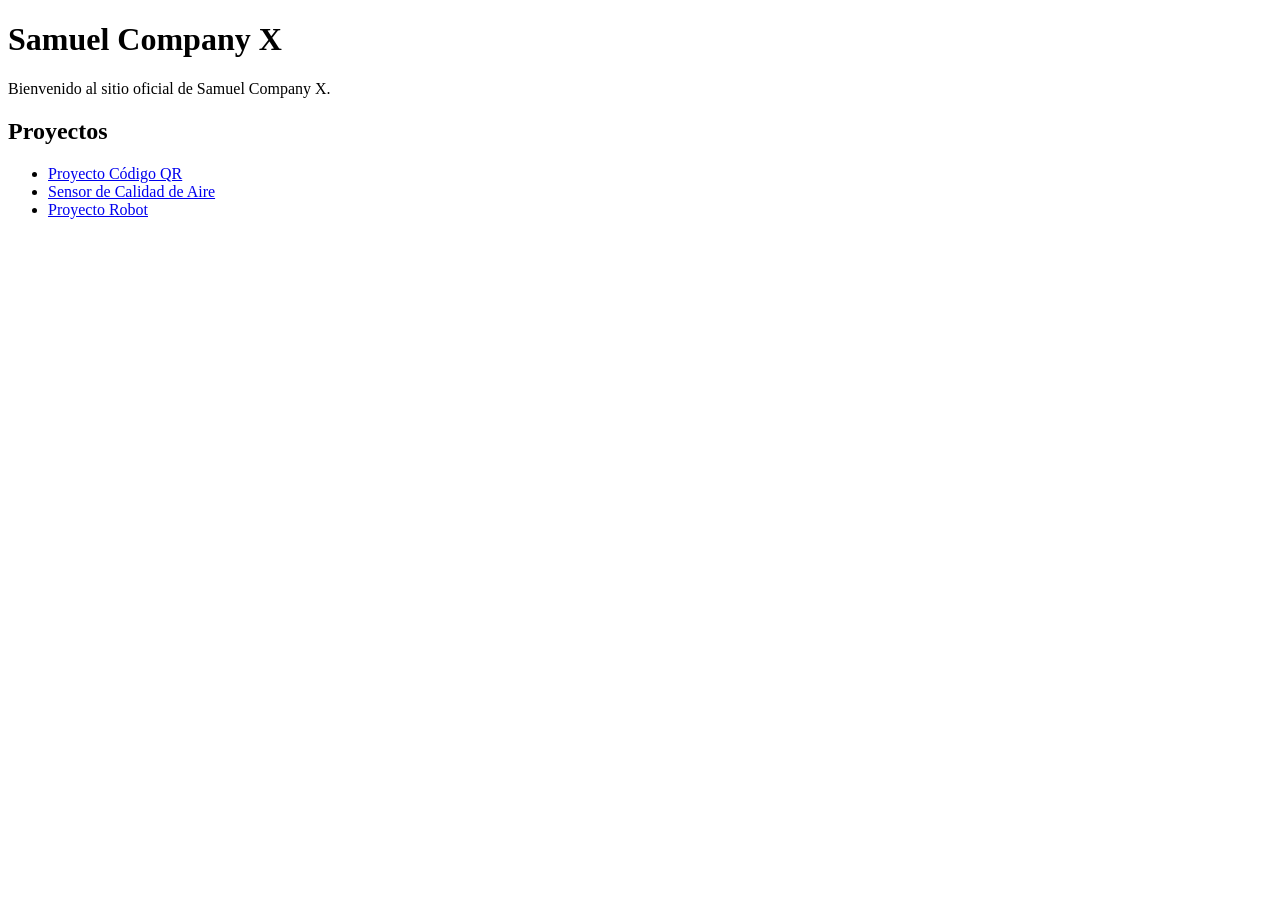
==== index.html @ 4893d424 "Create index.html" ====
<!DOCTYPE html>
<html>
<head>
<title>Samuel Company X</title>
</head>

<body>

<h1>Samuel Company X</h1>

<p>Bienvenido al sitio oficial de Samuel Company X.</p>

<h2>Proyectos</h2>

<ul>
<li><a href="proyectos/codigo-qr.html">Proyecto Código QR</a></li>
<li><a href="proyectos/sensor-aire.html">Sensor de Calidad de Aire</a></li>
<li><a href="proyectos/robot.html">Proyecto Robot</a></li>
</ul>

</body>
</html>
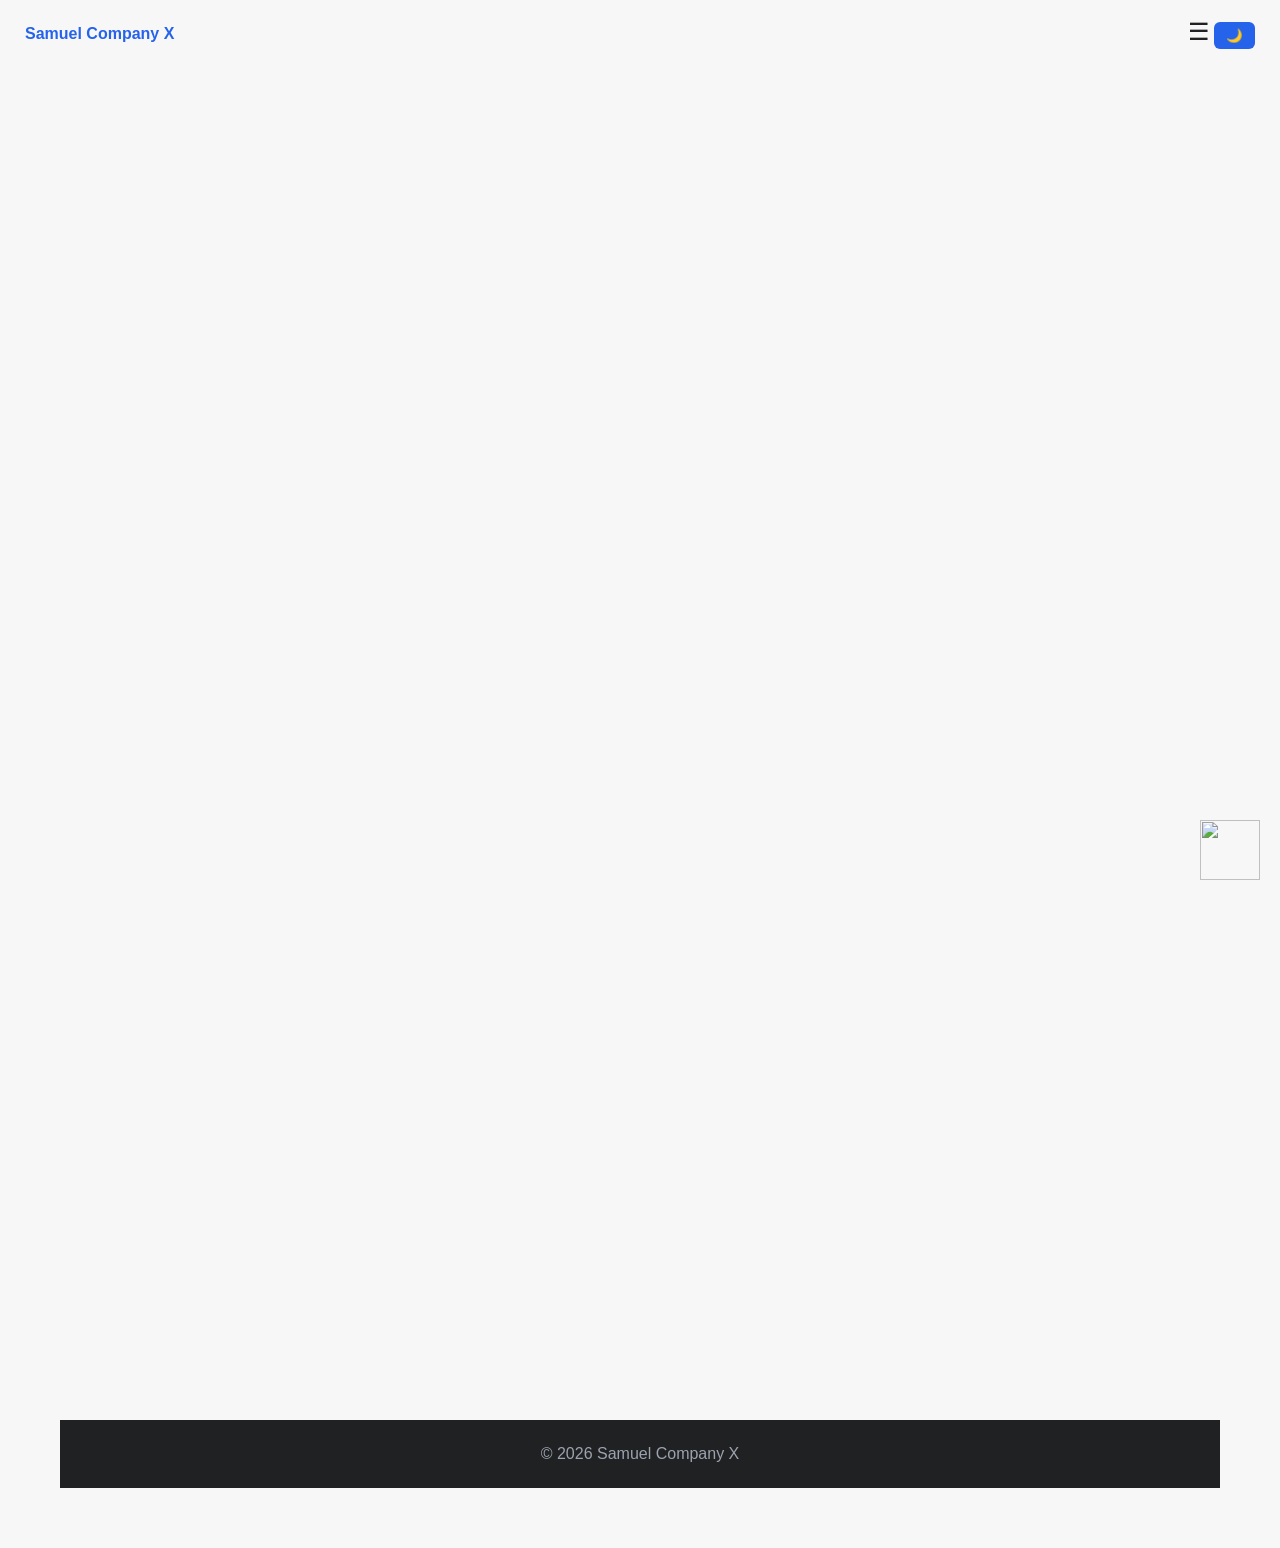
==== commit 5d6ad88d: "Update index.html" ====
--- a/index.html
+++ b/index.html
@@ -1,22 +1,246 @@
-<!DOCTYPE html>
-<html>
-<head>
-<title>Samuel Company X</title>
-</head>
-
-<body>
-
-<h1>Samuel Company X</h1>
-
-<p>Bienvenido al sitio oficial de Samuel Company X.</p>
-
-<h2>Proyectos</h2>
-
-<ul>
-<li><a href="proyectos/codigo-qr.html">Proyecto Código QR</a></li>
-<li><a href="proyectos/sensor-aire.html">Sensor de Calidad de Aire</a></li>
-<li><a href="proyectos/robot.html">Proyecto Robot</a></li>
-</ul>
-
-</body>
-</html>
+<!DOCTYPE html>
+<html lang="es">
+<head>
+<meta charset="UTF-8">
+<meta name="viewport" content="width=device-width, initial-scale=1.0">
+<title>Samuel Company X</title>
+<link rel="stylesheet" href="style.css">
+<link rel="icon" href="IMG/logo.png">
+</head>
+
+<body>
+
+
+
+<!-- NAVBAR -->
+<header>
+<div class="logo">Samuel Company X</div>
+
+<div>
+<span class="menu-btn" onclick="openMenu()">☰</span>
+<button class="dark-btn" onclick="toggleDark()">🌙</button>
+</div>
+</header>
+
+<!-- MENU LATERAL -->
+<div class="side-menu" id="menu">
+
+<div class="menu-top">
+<strong>Samuel Company X</strong>
+<span class="close-btn" onclick="closeMenu()">✕</span>
+</div>
+
+<a href="index.html">🏠 Inicio</a>
+<a href="about.html">👤 Sobre Nosotros</a>
+<a href="projects.html">💻 Proyectos</a>
+<a href="services.html">⚙️ Servicios</a>
+<a href="certificates.html">🏆 Certificados</a>
+<a href="contact.html">📞 Contacto</a>
+
+</div>
+
+<div class="overlay" id="overlay" onclick="closeMenu()"></div>
+
+<!-- HERO -->
+<section class="hero reveal">
+
+<h1>Samuel Company X</h1>
+
+<div class="blue-line"></div>
+
+<p>
+Tecnología, software y hardware diseñados para crear soluciones modernas,
+seguras y eficientes.
+</p>
+
+</section>
+
+
+<!-- CONTENIDO -->
+<div class="container">
+
+<!-- QUIENES SOMOS -->
+<div class="content reveal">
+
+<div class="text">
+
+<h2>Quiénes Somos</h2>
+
+<p>
+Samuel Company X es una empresa enfocada en el desarrollo tecnológico y la innovación digital. Nos especializamos en la creación de software, páginas web modernas y soluciones electrónicas de hardware diseñadas para impulsar el crecimiento de negocios y proyectos en el entorno digital.
+
+Combinamos tecnología, diseño minimalista y seguridad informática para desarrollar soluciones eficientes, confiables y adaptadas a las necesidades de cada cliente. 
+</p>
+
+<p>
+Nuestro objetivo es ayudar a empresas y emprendedores a destacar, crecer y evolucionar en un mundo cada vez más conectado.
+
+</p>
+
+</div>
+
+<div class="image">
+<img src="IMG/test.jpg" alt="imagen">
+</div>
+
+</div>
+
+
+<!-- SERVICIOS -->
+<div class="content reveal">
+
+<div class="text">
+
+<h2>Servicios</h2>
+
+<ul>
+
+<li>💻 Desarrollo de páginas web</li>
+
+<li>🛠 Desarrollo de software</li>
+
+<li>🔐 Ciberseguridad</li>
+
+<li>⚡ Electrónica y hardware</li>
+
+<li>📡 Automatización e IoT</li>
+
+</ul>
+
+</div>
+
+</div>
+
+
+<!-- PROYECTOS -->
+<div class="content reveal">
+
+<div class="text">
+
+<h2>Proyectos</h2>
+
+<p>
+Algunos de nuestros proyectos incluyen páginas web educativas,
+sistemas digitales, automatización electrónica y plataformas
+web modernas diseñadas para mejorar la experiencia del usuario.
+</p>
+
+</div>
+
+</div>
+
+
+<!-- CONTACTO -->
+<div class="content reveal">
+
+<div class="text">
+
+<h2>Contacto</h2>
+
+<p>
+Si desea trabajar con nosotros o conocer más sobre nuestros proyectos,
+puede contactarnos por WhatsApp.
+</p>
+
+</div>
+
+</div>
+<a id="whatsapp-btn" target="_blank">
+<img src="https://upload.wikimedia.org/wikipedia/commons/6/6b/WhatsApp.svg">
+</a>
+
+<footer>
+© 2026 Samuel Company X
+</footer>
+
+<script>
+
+/* LOADER */
+
+window.addEventListener("load", () => {
+document.getElementById("loader").classList.add("hide");
+});
+
+
+/* MENU */
+
+const menu = document.getElementById("menu");
+const overlay = document.getElementById("overlay");
+
+function openMenu(){
+menu.classList.add("open");
+overlay.classList.add("show");
+}
+
+function closeMenu(){
+menu.classList.remove("open");
+overlay.classList.remove("show");
+}
+
+
+/* DARK MODE */
+
+if(localStorage.getItem("dark")){
+document.body.classList.add("dark");
+}
+
+function toggleDark(){
+
+document.body.classList.toggle("dark");
+
+if(document.body.classList.contains("dark")){
+localStorage.setItem("dark",true);
+}else{
+localStorage.removeItem("dark");
+}
+
+}
+
+
+/* ANIMACION SCROLL */
+
+const elements = document.querySelectorAll(".reveal");
+
+const observer = new IntersectionObserver(entries => {
+
+entries.forEach(entry => {
+
+if(entry.isIntersecting){
+entry.target.classList.add("show");
+}else{
+entry.target.classList.remove("show");
+}
+
+});
+
+},{threshold:0.2});
+
+elements.forEach(el=>observer.observe(el));
+
+
+/* WHATSAPP AUTOMATICO */
+
+const whatsappBtn = document.getElementById("whatsapp-btn");
+
+let mensaje = "Hola Samuel Company X, vi su página web y me gustaría recibir información.";
+
+const pagina = window.location.pathname;
+
+if(pagina.includes("services")){
+mensaje = "Hola Samuel Company X, me interesa conocer más sobre sus servicios tecnológicos.";
+}
+
+const whatsappBtn = document.getElementById("whatsapp-btn");
+let mensaje = "Hola Samuel Company X, me interesa conocer sus proyectos.";
+whatsappBtn.href = "https://wa.me/7621116313?text=" + encodeURIComponent(mensaje);
+if(pagina.includes("certificates")){
+mensaje = "Hola Samuel Company X, vi sus certificados y quiero conocer más sobre su experiencia.";
+}
+
+if(pagina.includes("contact")){
+mensaje = "Hola Samuel Company X, quiero ponerme en contacto con ustedes.";
+}
+
+whatsappBtn.href = "https://wa.me/7621116313?text=" + encodeURIComponent(mensaje);
+
+</script>
--- a/style.css
+++ b/style.css
@@ -0,0 +1,537 @@
+/* RESET */
+
+*{
+margin:0;
+padding:0;
+box-sizing:border-box;
+font-family:Arial, Helvetica, sans-serif;
+}
+
+body{
+background:#F7F7F8;
+color:#202123;
+transition:.4s;
+}
+
+body.dark{
+background:#202123;
+color:#ECECF1;
+}
+
+html, body{
+margin:0;
+padding:0;
+width:100%;
+overflow-x:hidden;
+box-sizing:border-box;
+}
+
+*{
+box-sizing:border-box;
+}
+
+.gallery{
+display:grid;
+grid-template-columns:repeat(auto-fit,minmax(250px,1fr));
+gap:20px;
+margin-top:30px;
+}
+
+.gallery img{
+width:100%;
+height:180px;
+object-fit:cover;
+border-radius:10px;
+cursor:pointer;
+transition:0.3s;
+}
+
+.gallery img:hover{
+transform:scale(1.05);
+}
+
+
+/* LOADER */
+
+
+
+/* NAVBAR */
+
+header{
+position:sticky;
+top:0;
+backdrop-filter:blur(10px);
+background:rgba(247,247,248,.85);
+padding:18px 25px;
+display:flex;
+justify-content:space-between;
+align-items:center;
+z-index:1000;
+}
+
+body.dark header{
+background:rgba(32,33,35,.8);
+}
+
+.logo{
+font-weight:bold;
+color:#2563EB;
+}
+
+.menu-btn{
+font-size:24px;
+cursor:pointer;
+}
+
+.dark-btn{
+background:#2563EB;
+border:none;
+color:white;
+padding:6px 12px;
+border-radius:6px;
+cursor:pointer;
+}
+
+
+/* HERO */
+
+.hero{
+text-align:center;
+padding:80px 20px 40px;
+}
+
+.hero h1{
+font-size:4rem;
+color:#2563EB;
+margin-bottom:10px;
+}
+
+.blue-line{
+height:4px;
+background:#2563EB;
+width:70%;
+margin:auto;
+margin-bottom:25px;
+}
+
+.hero p{
+max-width:700px;
+margin:auto;
+font-size:18px;
+}
+
+
+/* CONTENIDO */
+
+.container{
+max-width:1200px;
+margin:60px auto;
+padding:0 20px;
+}
+
+.content{
+display:flex;
+gap:30px;
+margin-bottom:80px;
+flex-wrap:wrap;
+}
+
+.text{
+flex:1 1 60%;
+line-height:1.9;
+}
+
+.text h2{
+color:#2563EB;
+margin-bottom:15px;
+}
+
+.image{
+flex:1 1 35%;
+}
+
+.image img{
+width:100%;
+border-radius:12px;
+}
+
+
+/* BOTON */
+
+.btn{
+display:inline-block;
+margin-top:20px;
+padding:10px 20px;
+background:#2563EB;
+color:white;
+text-decoration:none;
+border-radius:8px;
+transition:.3s;
+}
+
+.btn:hover{
+background:#1D4ED8;
+}
+
+
+/* MENU LATERAL */
+
+.side-menu{
+position:fixed;
+top:0;
+left:-280px;
+width:280px;
+height:100%;
+background:#202123;
+color:white;
+padding:25px;
+transition:.4s cubic-bezier(.77,0,.18,1);
+z-index:2000;
+}
+
+.side-menu.open{
+left:0;
+}
+
+.menu-top{
+display:flex;
+justify-content:space-between;
+align-items:center;
+}
+
+.close-btn{
+cursor:pointer;
+font-size:20px;
+}
+
+.side-menu a{
+display:block;
+color:#ECECF1;
+text-decoration:none;
+margin:15px 0;
+}
+
+.side-menu a:hover{
+color:#2563EB;
+}
+
+/* BOTON WHATSAPP FLOTANTE */
+
+#whatsapp-btn{
+
+position:fixed;
+bottom:25px;
+right:25px;
+
+background:none;
+border:none;
+
+z-index:9999;
+
+}
+
+#whatsapp-btn img{
+
+width:60px;
+height:60px;
+
+transition:.3s;
+
+}
+
+#whatsapp-btn img:hover{
+
+transform:scale(1.15);
+
+}
+
+
+/* OVERLAY */
+
+.overlay{
+position:fixed;
+inset:0;
+background:rgba(0,0,0,.4);
+opacity:0;
+pointer-events:none;
+transition:.3s;
+}
+
+.overlay.show{
+opacity:1;
+pointer-events:all;
+}
+
+
+/* FOOTER */
+
+footer{
+text-align:center;
+background:#202123;
+color:#9CA3AF;
+padding:25px 0;
+}
+
+
+/* ANIMACION TIPO APPLE */
+
+.reveal{
+  opacity:0;
+  transform:translateY(80px) scale(.96);
+  transition:1s cubic-bezier(.19,1,.22,1);
+}
+
+.reveal.show{
+  opacity:1;
+  transform:translateY(0) scale(1);
+}
+
+/* TARJETAS DE PROYECTOS */
+
+.project-card{
+
+display:flex;
+gap:30px;
+margin:60px 0;
+align-items:center;
+flex-wrap:wrap;
+
+}
+
+.project-card img{
+
+width:350px;
+border-radius:12px;
+
+}
+
+.project-info{
+
+flex:1;
+
+}
+
+.project-info h2{
+
+color:#2563EB;
+margin-bottom:10px;
+
+}
+
+/* TARJETAS DE SERVICIOS */
+
+.service-card{
+
+background:white;
+padding:25px;
+border-radius:12px;
+margin:40px 0;
+box-shadow:0 5px 20px rgba(0,0,0,.08);
+transition:.3s;
+
+}
+
+body.dark .service-card{
+background:#2a2a2e;
+}
+
+.service-card:hover{
+
+transform:translateY(-5px);
+
+}
+
+.service-card h2{
+
+color:#2563EB;
+margin-bottom:10px;
+
+}
+
+/* LIGHTBOX PROFESIONAL */
+
+.lightbox{
+display:none;
+position:fixed;
+top:0;
+left:0;
+width:100%;
+height:100%;
+background:rgba(0,0,0,0.92);
+z-index:9999;
+
+justify-content:center;
+align-items:center;
+flex-direction:column;
+}
+
+/* cuando se abre */
+
+.lightbox.show{
+display:flex;
+}
+
+/* imagen */
+
+.lightbox-img{
+max-width:90%;
+max-height:85%;
+border-radius:10px;
+box-shadow:0 0 40px rgba(0,0,0,0.8);
+
+transform:scale(0.8);
+opacity:0;
+transition:all 0.35s ease;
+}
+
+/* animación */
+
+.lightbox.show .lightbox-img{
+transform:scale(1);
+opacity:1;
+}
+
+/* cerrar */
+
+.close{
+position:absolute;
+top:25px;
+right:40px;
+font-size:40px;
+color:white;
+cursor:pointer;
+}
+
+/* flechas */
+
+.prev,.next{
+position:absolute;
+top:50%;
+font-size:50px;
+color:white;
+cursor:pointer;
+padding:20px;
+user-select:none;
+}
+
+.prev{left:30px;}
+.next{right:30px;}
+
+.prev:hover,.next:hover,.close:hover{
+color:#00aaff;
+}
+
+input, textarea{
+width:100%;
+padding:10px;
+margin-top:10px;
+border-radius:6px;
+border:1px solid #ccc;
+}
+
+button{
+padding:10px 20px;
+background:#0077ff;
+color:white;
+border:none;
+border-radius:6px;
+cursor:pointer;
+}
+
+button:hover{
+background:#0055cc;
+}
+
+/* ================= PROYECTOS ================= */
+
+.container-projects {
+  display: grid;
+  grid-template-columns: repeat(auto-fit, minmax(300px, 1fr));
+  gap: 25px;
+  padding: 20px;
+}
+
+/* Tarjeta de cada proyecto */
+.project-card {
+  background:#1e293b;   /* fondo oscuro */
+  border-radius:12px;
+  overflow:hidden;
+  box-shadow:0 6px 15px rgba(0,0,0,0.3);
+  transition:transform 0.3s ease, box-shadow 0.3s ease;
+}
+
+/* Efecto hover */
+.project-card:hover {
+  transform:translateY(-5px);
+  box-shadow:0 10px 20px rgba(0,0,0,0.5);
+}
+
+/* Previsualización del proyecto (iframe reducido) */
+.project-preview {
+  width:100%;
+  height:180px;
+  border:none;
+  pointer-events:none; /* que no se pueda interactuar */
+}
+
+/* Parte inferior con título y descripción */
+.project-info {
+  padding:15px 20px;
+  background:#0f172a;  /* tono oscuro */
+  color:white;
+}
+
+.project-info h3 {
+  margin:0 0 5px 0;
+  font-size:1.2rem;
+  color:#f1f5f9;
+}
+
+.project-info p {
+  margin:0;
+  font-size:0.95rem;
+  color:#cbd5e1;
+}
+
+/* Link de todo el proyecto */
+.project-link {
+  text-decoration:none;
+  color:inherit;
+}
+
+#whatsapp-btn {
+  position: fixed;
+  bottom: 20px;
+  right: 20px;
+  width: 60px;
+  height: 60px;
+  z-index: 1000;
+}
+
+#whatsapp-btn img {
+  width: 100%;
+  height: 100%;
+}
+
+/* ================= RESPONSIVE ================= */
+@media(max-width:768px){
+  .project-preview {
+    height:150px;
+  }
+
+  .project-info h3 {
+    font-size:1rem;
+  }
+
+  .project-info p {
+    font-size:0.85rem;
+  }
+}
+
+
+/* RESPONSIVE */
+
+@media(max-width:768px){
+
+
+}
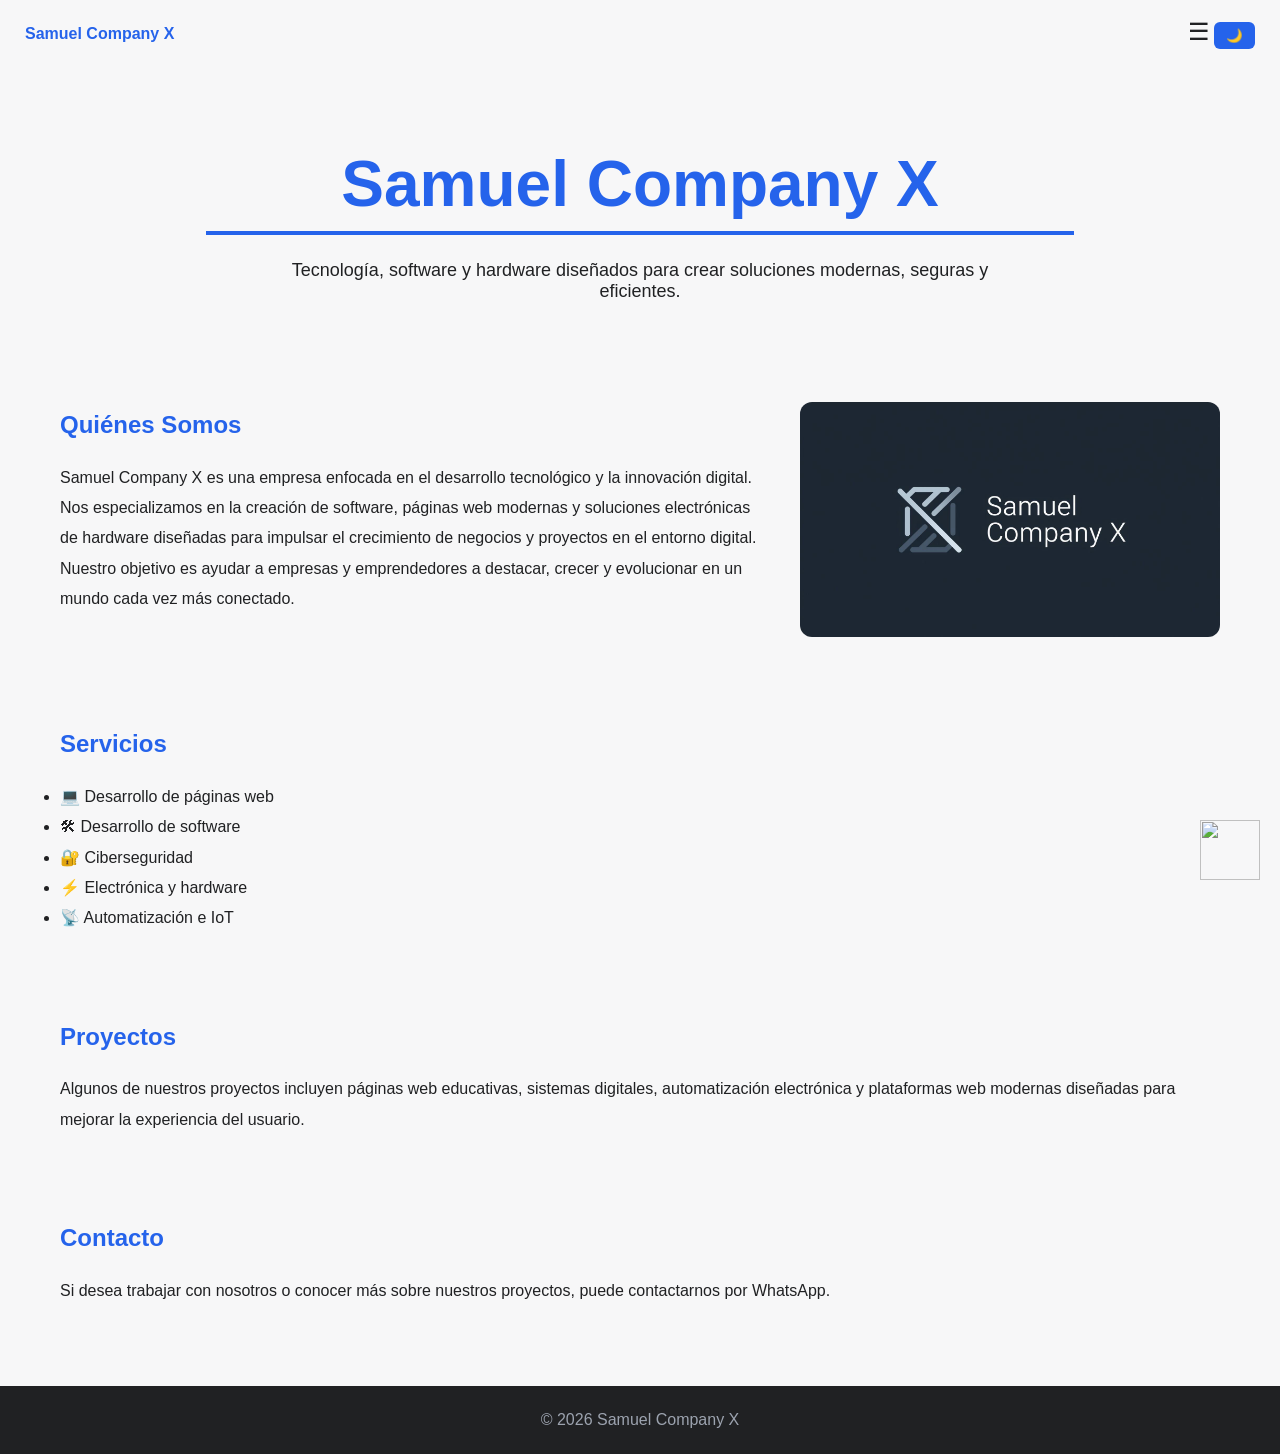
==== commit 56b1b557: "Update index.html" ====
--- a/index.html
+++ b/index.html
@@ -10,237 +10,141 @@
 
 <body>
 
-
-
 <!-- NAVBAR -->
 <header>
-<div class="logo">Samuel Company X</div>
-
-<div>
-<span class="menu-btn" onclick="openMenu()">☰</span>
-<button class="dark-btn" onclick="toggleDark()">🌙</button>
-</div>
+  <div class="logo">Samuel Company X</div>
+  <div>
+    <span class="menu-btn" onclick="openMenu()">☰</span>
+    <button class="dark-btn" onclick="toggleDark()">🌙</button>
+  </div>
 </header>
 
 <!-- MENU LATERAL -->
 <div class="side-menu" id="menu">
-
-<div class="menu-top">
-<strong>Samuel Company X</strong>
-<span class="close-btn" onclick="closeMenu()">✕</span>
+  <div class="menu-top">
+    <strong>Samuel Company X</strong>
+    <span class="close-btn" onclick="closeMenu()">✕</span>
+  </div>
+  <a href="index.html">🏠 Inicio</a>
+  <a href="about.html">👤 Sobre Nosotros</a>
+  <a href="projects.html">💻 Proyectos</a>
+  <a href="services.html">⚙️ Servicios</a>
+  <a href="certificates.html">🏆 Certificados</a>
+  <a href="contact.html">📞 Contacto</a>
 </div>
-
-<a href="index.html">🏠 Inicio</a>
-<a href="about.html">👤 Sobre Nosotros</a>
-<a href="projects.html">💻 Proyectos</a>
-<a href="services.html">⚙️ Servicios</a>
-<a href="certificates.html">🏆 Certificados</a>
-<a href="contact.html">📞 Contacto</a>
-
-</div>
-
 <div class="overlay" id="overlay" onclick="closeMenu()"></div>
 
 <!-- HERO -->
 <section class="hero reveal">
-
-<h1>Samuel Company X</h1>
-
-<div class="blue-line"></div>
-
-<p>
-Tecnología, software y hardware diseñados para crear soluciones modernas,
-seguras y eficientes.
-</p>
-
+  <h1>Samuel Company X</h1>
+  <div class="blue-line"></div>
+  <p>
+    Tecnología, software y hardware diseñados para crear soluciones modernas,
+    seguras y eficientes.
+  </p>
 </section>
-
 
 <!-- CONTENIDO -->
 <div class="container">
 
-<!-- QUIENES SOMOS -->
-<div class="content reveal">
+  <!-- QUIENES SOMOS -->
+  <div class="content reveal">
+    <div class="text">
+      <h2>Quiénes Somos</h2>
+      <p>
+        Samuel Company X es una empresa enfocada en el desarrollo tecnológico y la innovación digital. Nos especializamos en la creación de software, páginas web modernas y soluciones electrónicas de hardware diseñadas para impulsar el crecimiento de negocios y proyectos en el entorno digital.
+      </p>
+      <p>
+        Nuestro objetivo es ayudar a empresas y emprendedores a destacar, crecer y evolucionar en un mundo cada vez más conectado.
+      </p>
+    </div>
+    <div class="image">
+      <img src="IMG/test.jpg" alt="imagen">
+    </div>
+  </div>
 
-<div class="text">
+  <!-- SERVICIOS -->
+  <div class="content reveal">
+    <div class="text">
+      <h2>Servicios</h2>
+      <ul>
+        <li>💻 Desarrollo de páginas web</li>
+        <li>🛠 Desarrollo de software</li>
+        <li>🔐 Ciberseguridad</li>
+        <li>⚡ Electrónica y hardware</li>
+        <li>📡 Automatización e IoT</li>
+      </ul>
+    </div>
+  </div>
 
-<h2>Quiénes Somos</h2>
+  <!-- PROYECTOS -->
+  <div class="content reveal">
+    <div class="text">
+      <h2>Proyectos</h2>
+      <p>
+        Algunos de nuestros proyectos incluyen páginas web educativas,
+        sistemas digitales, automatización electrónica y plataformas
+        web modernas diseñadas para mejorar la experiencia del usuario.
+      </p>
+    </div>
+  </div>
 
-<p>
-Samuel Company X es una empresa enfocada en el desarrollo tecnológico y la innovación digital. Nos especializamos en la creación de software, páginas web modernas y soluciones electrónicas de hardware diseñadas para impulsar el crecimiento de negocios y proyectos en el entorno digital.
-
-Combinamos tecnología, diseño minimalista y seguridad informática para desarrollar soluciones eficientes, confiables y adaptadas a las necesidades de cada cliente. 
-</p>
-
-<p>
-Nuestro objetivo es ayudar a empresas y emprendedores a destacar, crecer y evolucionar en un mundo cada vez más conectado.
-
-</p>
+  <!-- CONTACTO -->
+  <div class="content reveal">
+    <div class="text">
+      <h2>Contacto</h2>
+      <p>
+        Si desea trabajar con nosotros o conocer más sobre nuestros proyectos,
+        puede contactarnos por WhatsApp.
+      </p>
+    </div>
+  </div>
 
 </div>
 
-<div class="image">
-<img src="IMG/test.jpg" alt="imagen">
-</div>
-
-</div>
-
-
-<!-- SERVICIOS -->
-<div class="content reveal">
-
-<div class="text">
-
-<h2>Servicios</h2>
-
-<ul>
-
-<li>💻 Desarrollo de páginas web</li>
-
-<li>🛠 Desarrollo de software</li>
-
-<li>🔐 Ciberseguridad</li>
-
-<li>⚡ Electrónica y hardware</li>
-
-<li>📡 Automatización e IoT</li>
-
-</ul>
-
-</div>
-
-</div>
-
-
-<!-- PROYECTOS -->
-<div class="content reveal">
-
-<div class="text">
-
-<h2>Proyectos</h2>
-
-<p>
-Algunos de nuestros proyectos incluyen páginas web educativas,
-sistemas digitales, automatización electrónica y plataformas
-web modernas diseñadas para mejorar la experiencia del usuario.
-</p>
-
-</div>
-
-</div>
-
-
-<!-- CONTACTO -->
-<div class="content reveal">
-
-<div class="text">
-
-<h2>Contacto</h2>
-
-<p>
-Si desea trabajar con nosotros o conocer más sobre nuestros proyectos,
-puede contactarnos por WhatsApp.
-</p>
-
-</div>
-
-</div>
+<!-- WHATSAPP -->
 <a id="whatsapp-btn" target="_blank">
-<img src="https://upload.wikimedia.org/wikipedia/commons/6/6b/WhatsApp.svg">
+  <img src="https://upload.wikimedia.org/wikipedia/commons/6/6b/WhatsApp.svg">
 </a>
 
 <footer>
-© 2026 Samuel Company X
+  © 2026 Samuel Company X
 </footer>
 
 <script>
-
-/* LOADER */
-
-window.addEventListener("load", () => {
-document.getElementById("loader").classList.add("hide");
-});
-
-
 /* MENU */
-
 const menu = document.getElementById("menu");
 const overlay = document.getElementById("overlay");
+function openMenu(){ menu.classList.add("open"); overlay.classList.add("show"); }
+function closeMenu(){ menu.classList.remove("open"); overlay.classList.remove("show"); }
 
-function openMenu(){
-menu.classList.add("open");
-overlay.classList.add("show");
+/* DARK MODE */
+if(localStorage.getItem("dark")) document.body.classList.add("dark");
+function toggleDark(){
+  document.body.classList.toggle("dark");
+  if(document.body.classList.contains("dark")) localStorage.setItem("dark",true);
+  else localStorage.removeItem("dark");
 }
 
-function closeMenu(){
-menu.classList.remove("open");
-overlay.classList.remove("show");
-}
-
-
-/* DARK MODE */
-
-if(localStorage.getItem("dark")){
-document.body.classList.add("dark");
-}
-
-function toggleDark(){
-
-document.body.classList.toggle("dark");
-
-if(document.body.classList.contains("dark")){
-localStorage.setItem("dark",true);
-}else{
-localStorage.removeItem("dark");
-}
-
-}
-
-
 /* ANIMACION SCROLL */
-
 const elements = document.querySelectorAll(".reveal");
-
-const observer = new IntersectionObserver(entries => {
-
-entries.forEach(entry => {
-
-if(entry.isIntersecting){
-entry.target.classList.add("show");
-}else{
-entry.target.classList.remove("show");
-}
-
-});
-
+const observer = new IntersectionObserver(entries=>{
+  entries.forEach(entry=>{
+    if(entry.isIntersecting) entry.target.classList.add("show");
+    else entry.target.classList.remove("show");
+  });
 },{threshold:0.2});
-
 elements.forEach(el=>observer.observe(el));
 
+/* WHATSAPP AUTOMATICO */
+const whatsappBtn = document.getElementById("whatsapp-btn");
+let mensaje = "Hola Samuel Company X, vi su página web y me gustaría recibir información.";
+const pagina = window.location.pathname;
+if(pagina.includes("services")) mensaje = "Hola Samuel Company X, me interesa conocer más sobre sus servicios tecnológicos.";
+if(pagina.includes("certificates")) mensaje = "Hola Samuel Company X, vi sus certificados y quiero conocer más sobre su experiencia.";
+if(pagina.includes("contact")) mensaje = "Hola Samuel Company X, quiero ponerme en contacto con ustedes.";
+whatsappBtn.href = "https://wa.me/7621116313?text=" + encodeURIComponent(mensaje);
+</script>
 
-/* WHATSAPP AUTOMATICO */
-
-const whatsappBtn = document.getElementById("whatsapp-btn");
-
-let mensaje = "Hola Samuel Company X, vi su página web y me gustaría recibir información.";
-
-const pagina = window.location.pathname;
-
-if(pagina.includes("services")){
-mensaje = "Hola Samuel Company X, me interesa conocer más sobre sus servicios tecnológicos.";
-}
-
-const whatsappBtn = document.getElementById("whatsapp-btn");
-let mensaje = "Hola Samuel Company X, me interesa conocer sus proyectos.";
-whatsappBtn.href = "https://wa.me/7621116313?text=" + encodeURIComponent(mensaje);
-if(pagina.includes("certificates")){
-mensaje = "Hola Samuel Company X, vi sus certificados y quiero conocer más sobre su experiencia.";
-}
-
-if(pagina.includes("contact")){
-mensaje = "Hola Samuel Company X, quiero ponerme en contacto con ustedes.";
-}
-
-whatsappBtn.href = "https://wa.me/7621116313?text=" + encodeURIComponent(mensaje);
-
-</script>
+</body>
+</html>
